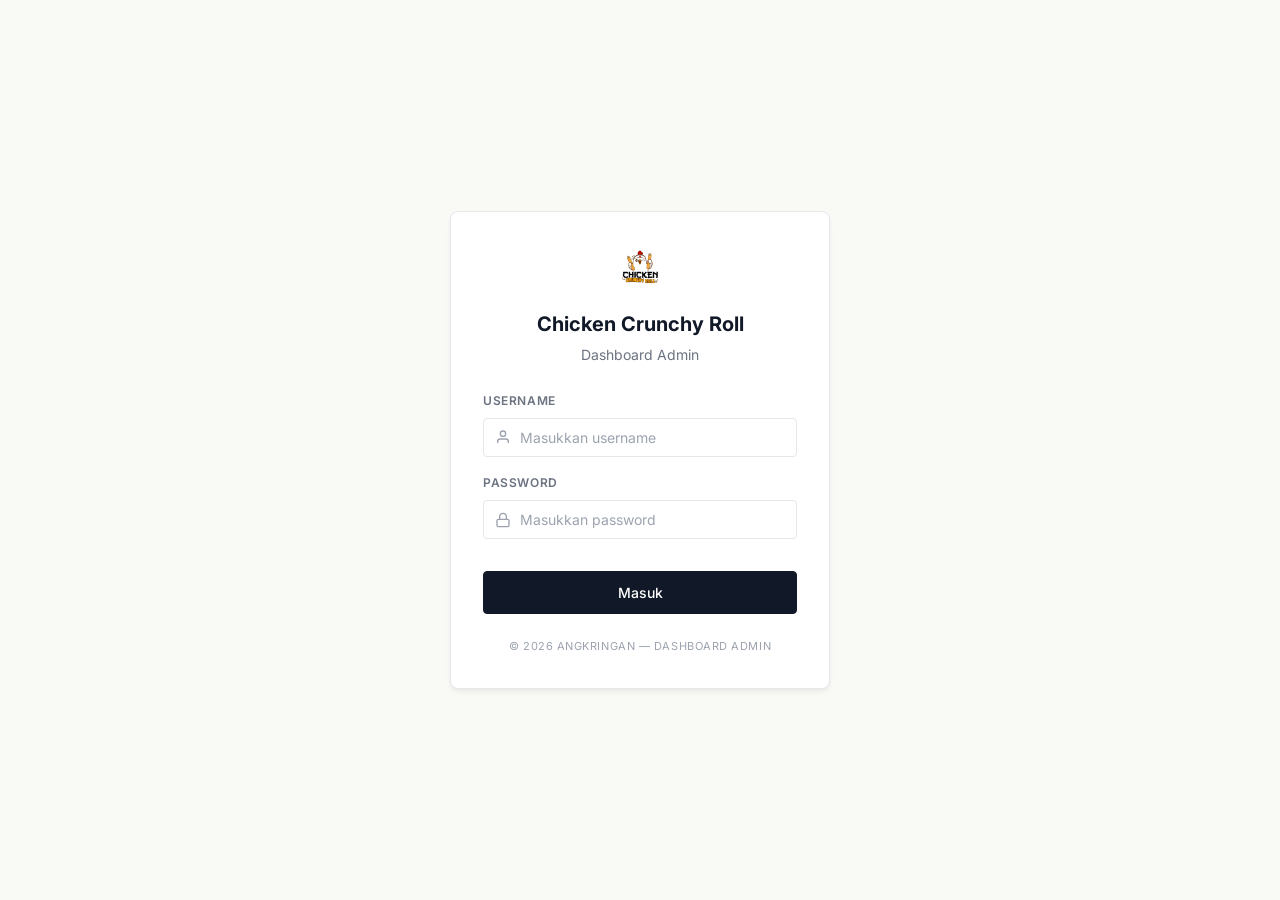
==== index.html @ a75dc0de "7 MEI" ====
<!DOCTYPE html>
<html lang="id">
<head>
    <meta charset="UTF-8">
    <meta name="viewport" content="width=device-width, initial-scale=1.0, maximum-scale=1.0">
    <meta name="description" content="Login admin dashboard Angkringan — sistem manajemen antrian dan menu">
    <title>Login — Angkringan Admin</title>
    <link rel="preconnect" href="https://fonts.googleapis.com">
    <link rel="stylesheet" href="css/main.css">
    <link rel="stylesheet" href="css/auth.css">
</head>
<body>

<div class="auth-page" id="auth-page">
    <div class="auth-card" role="main">

        <!-- Brand -->
        <div class="auth-brand">
            <div class="auth-logo" aria-hidden="true" style="background: transparent;">
                <img src="logo.jpeg" alt="Logo" style="width: 100%; height: 100%; object-fit: cover; border-radius: inherit;">
            </div>
            <h1>Chicken Crunchy Roll</h1>
            <p>Dashboard Admin</p>
        </div>

        <!-- Error message -->
        <div id="error-msg" class="error-msg hidden" role="alert">
            <svg width="16" height="16" viewBox="0 0 24 24" fill="none" stroke="currentColor" stroke-width="2">
                <circle cx="12" cy="12" r="10"/>
                <line x1="12" y1="8" x2="12" y2="12"/>
                <line x1="12" y1="16" x2="12.01" y2="16"/>
            </svg>
            <span id="error-text">Terjadi kesalahan.</span>
        </div>

        <!-- Form -->
        <form class="auth-form" id="login-form" novalidate>

            <div class="form-group">
                <label class="form-label" for="input-username">Username</label>
                <div style="position:relative;">
                    <svg class="input-icon" viewBox="0 0 24 24" fill="none" stroke="currentColor" stroke-width="2">
                        <path d="M20 21v-2a4 4 0 00-4-4H8a4 4 0 00-4 4v2"/>
                        <circle cx="12" cy="7" r="4"/>
                    </svg>
                    <input
                        type="text"
                        id="input-username"
                        class="form-control"
                        placeholder="Masukkan username"
                        autocomplete="username"
                        autocapitalize="none"
                        required
                    >
                </div>
            </div>

            <div class="form-group">
                <label class="form-label" for="input-password">Password</label>
                <div style="position:relative;">
                    <svg class="input-icon" viewBox="0 0 24 24" fill="none" stroke="currentColor" stroke-width="2">
                        <rect x="3" y="11" width="18" height="11" rx="2" ry="2"/>
                        <path d="M7 11V7a5 5 0 0110 0v4"/>
                    </svg>
                    <input
                        type="password"
                        id="input-password"
                        class="form-control"
                        placeholder="Masukkan password"
                        autocomplete="current-password"
                        required
                    >
                </div>
            </div>

            <button type="submit" id="btn-login" class="btn btn-primary btn-login">
                <span id="btn-login-text">Masuk</span>
                <span id="btn-login-spinner" class="spinner hidden"></span>
            </button>

        </form>

        <div class="auth-footer">
            &copy; 2026 Angkringan &mdash; Dashboard Admin
        </div>

    </div>
</div>

<script type="module">
    import { login, redirectIfAuth, getBaseUrl } from './js/auth.js';

    // Jika sudah login, langsung redirect
    redirectIfAuth();

    const form       = document.getElementById('login-form');
    const btnText    = document.getElementById('btn-login-text');
    const btnSpinner = document.getElementById('btn-login-spinner');
    const btnLogin   = document.getElementById('btn-login');
    const errorMsg   = document.getElementById('error-msg');
    const errorText  = document.getElementById('error-text');

    function setLoading(v) {
        btnLogin.disabled = v;
        btnText.classList.toggle('hidden', v);
        btnSpinner.classList.toggle('hidden', !v);
    }

    function showError(msg) {
        errorText.textContent = msg;
        errorMsg.classList.remove('hidden');
    }

    function hideError() {
        errorMsg.classList.add('hidden');
    }

    form.addEventListener('submit', async (e) => {
        e.preventDefault();
        hideError();

        const username = document.getElementById('input-username').value.trim();
        const password = document.getElementById('input-password').value;

        if (!username || !password) {
            showError('Username dan password wajib diisi.');
            return;
        }

        setLoading(true);
        try {
            await login(username, password);
            // Redirect ke dashboard setelah login berhasil
            window.location.href = getBaseUrl() + '/pages/dashboard.html';
        } catch (err) {
            showError(err.message || 'Login gagal. Periksa kembali kredensial Anda.');
        } finally {
            setLoading(false);
        }
    });

    // Enter di field username → fokus ke password
    document.getElementById('input-username').addEventListener('keydown', e => {
        if (e.key === 'Enter') document.getElementById('input-password').focus();
    });
</script>

</body>
</html>
---- css/main.css ----
/* ============================================================
   main.css — Global Design System | Dashboard Admin Angkringan
   Palette: Bone White & Minimalist Flat | Mobile-First
   ============================================================ */

@import url('https://fonts.googleapis.com/css2?family=Inter:wght@400;500;600;700&display=swap');

/* === CSS CUSTOM PROPERTIES === */
:root {
  /* Colors - Minimalist Light Theme */
  --color-bg:          #F9F9F6;
  --color-surface:     #FFFFFF;
  --color-surface-2:   #F3F4F6;
  --color-surface-3:   #E5E7EB;
  --color-border:      #E5E7EB;

  /* Primary & Accent */
  --color-primary:       #111827;
  --color-primary-dim:   #F3F4F6;
  --color-primary-hover: #374151;

  /* Text */
  --color-text:        #111827;
  --color-text-muted:  #6B7280;
  --color-text-dim:    #9CA3AF;

  /* Status Colors */
  --color-success:     #059669;
  --color-success-dim: #D1FAE5;
  --color-warning:     #D97706;
  --color-warning-dim: #FEF3C7;
  --color-danger:      #DC2626;
  --color-danger-dim:  #FEE2E2;

  /* Typography */
  --font-base:   'Inter', sans-serif;
  --font-size-xs:   0.75rem;
  --font-size-sm:   0.875rem;
  --font-size-md:   1rem;
  --font-size-lg:   1.125rem;
  --font-size-xl:   1.25rem;
  --font-size-2xl:  1.5rem;
  --font-size-3xl:  2rem;

  /* Spacing */
  --space-1:  0.25rem;
  --space-2:  0.5rem;
  --space-3:  0.75rem;
  --space-4:  1rem;
  --space-5:  1.25rem;
  --space-6:  1.5rem;
  --space-8:  2rem;
  --space-10: 2.5rem;
  --space-12: 3rem;

  /* Radius */
  --radius-sm:   4px;
  --radius-md:   6px;
  --radius-lg:   8px;
  --radius-xl:   12px;
  --radius-full: 9999px;

  /* Shadow */
  --shadow-sm:  0 1px 2px 0 rgba(0, 0, 0, 0.05);
  --shadow-md:  0 4px 6px -1px rgba(0, 0, 0, 0.05), 0 2px 4px -1px rgba(0, 0, 0, 0.03);
  --shadow-lg:  0 10px 15px -3px rgba(0, 0, 0, 0.05), 0 4px 6px -2px rgba(0, 0, 0, 0.025);
  --shadow-primary: none;

  /* Transition */
  --transition-fast:   0.15s ease;
  --transition-normal: 0.25s ease;

  /* Bottom nav height */
  --bottom-nav-h: 60px;
}

/* === RESET === */
*, *::before, *::after {
  box-sizing: border-box;
  margin: 0;
  padding: 0;
}

html {
  font-size: 16px;
  scroll-behavior: smooth;
  -webkit-text-size-adjust: 100%;
}

body {
  font-family: var(--font-base);
  background-color: var(--color-bg);
  color: var(--color-text);
  line-height: 1.6;
  min-height: 100vh;
  -webkit-font-smoothing: antialiased;
}

a { color: inherit; text-decoration: none; }
img { max-width: 100%; display: block; }
ul, ol { list-style: none; }
button { cursor: pointer; font-family: inherit; border: none; background: none; }
input, select, textarea { font-family: inherit; }

/* === SCROLLBAR === */
::-webkit-scrollbar { width: 4px; }
::-webkit-scrollbar-track { background: var(--color-surface); }
::-webkit-scrollbar-thumb { background: var(--color-surface-3); }

/* === TYPOGRAPHY === */
h1 { font-size: var(--font-size-2xl); font-weight: 700; color: var(--color-primary); }
h2 { font-size: var(--font-size-xl);  font-weight: 600; color: var(--color-primary); }
h3 { font-size: var(--font-size-lg);  font-weight: 600; color: var(--color-primary); }
h4 { font-size: var(--font-size-md);  font-weight: 600; color: var(--color-primary); }

/* === LAYOUT === */
.page-wrapper {
  max-width: 480px;
  margin: 0 auto;
  min-height: 100vh;
  position: relative;
  background-color: var(--color-bg);
}

.content-area {
  padding: var(--space-4);
  padding-bottom: calc(var(--bottom-nav-h) + var(--space-4));
}

/* === CARD === */
.card {
  background: var(--color-surface);
  border: 1px solid var(--color-border);
  border-radius: var(--radius-md);
  padding: var(--space-4);
  box-shadow: var(--shadow-sm);
}

.card-header {
  display: flex;
  align-items: center;
  justify-content: space-between;
  margin-bottom: var(--space-3);
}

.card-title {
  font-size: var(--font-size-md);
  font-weight: 600;
  color: var(--color-text);
}

/* === BUTTONS === */
.btn {
  display: inline-flex;
  align-items: center;
  justify-content: center;
  gap: var(--space-2);
  padding: 0.625rem var(--space-4);
  border-radius: var(--radius-sm);
  font-size: var(--font-size-sm);
  font-weight: 500;
  transition: background-color var(--transition-fast), border-color var(--transition-fast);
  white-space: nowrap;
  user-select: none;
  border: 1px solid transparent;
}

.btn-primary {
  background: var(--color-primary);
  color: #fff;
  border-color: var(--color-primary);
}
.btn-primary:hover { background: var(--color-primary-hover); border-color: var(--color-primary-hover); }

.btn-ghost {
  background: transparent;
  color: var(--color-text-muted);
  border-color: var(--color-border);
}
.btn-ghost:hover { background: var(--color-surface-2); color: var(--color-text); }

.btn-danger {
  background: #fff;
  color: var(--color-danger);
  border-color: var(--color-danger);
}
.btn-danger:hover { background: var(--color-danger); color: #fff; }

.btn-success {
  background: var(--color-success);
  color: #fff;
  border-color: var(--color-success);
}
.btn-success:hover { background: #047857; border-color: #047857; }

.btn-sm   { padding: var(--space-2) var(--space-3); font-size: var(--font-size-xs); }
.btn-full { width: 100%; }
.btn-icon { padding: var(--space-2); }
.flex-1   { flex: 1; }

/* === FORM === */
.form-group { margin-bottom: var(--space-4); }

.form-label {
  display: block;
  font-size: var(--font-size-xs);
  font-weight: 600;
  text-transform: uppercase;
  color: var(--color-text-muted);
  margin-bottom: var(--space-2);
  letter-spacing: 0.05em;
}

.form-control {
  width: 100%;
  background: var(--color-surface);
  border: 1px solid var(--color-border);
  border-radius: var(--radius-sm);
  color: var(--color-text);
  padding: 0.625rem var(--space-3);
  font-size: var(--font-size-sm);
  transition: border-color var(--transition-fast);
  outline: none;
  appearance: none;
}
.form-control:focus { border-color: var(--color-primary); }
.form-control::placeholder { color: var(--color-text-dim); }

/* === BADGE === */
.badge {
  display: inline-flex;
  align-items: center;
  padding: var(--space-1) var(--space-2);
  border-radius: var(--radius-sm);
  font-size: 10px;
  font-weight: 600;
  text-transform: uppercase;
  border: 1px solid transparent;
}
.badge-makanan { background: #fff; color: var(--color-warning); border-color: var(--color-warning); }
.badge-minuman { background: #fff; color: #3b82f6; border-color: #3b82f6; }
.badge-aktif   { background: var(--color-success-dim); color: var(--color-success); }
.badge-selesai { background: var(--color-surface-3); color: var(--color-text-muted); }

/* === DIVIDER === */
.divider { height: 1px; background: var(--color-border); margin: var(--space-4) 0; }

/* === SPINNER === */
.spinner {
  width: 16px;
  height: 16px;
  border: 2px solid rgba(255,255,255,0.3);
  border-top-color: #fff;
  border-radius: 50%;
  animation: spin 0.7s linear infinite;
}
@keyframes spin { to { transform: rotate(360deg); } }

/* === PAGE HEADER === */
.page-header {
  display: flex;
  align-items: center;
  justify-content: space-between;
  padding: var(--space-4);
  position: sticky;
  top: 0;
  background: var(--color-bg);
  z-index: 100;
  border-bottom: 1px solid var(--color-border);
}
.page-header-title { font-size: var(--font-size-lg); font-weight: 700; color: var(--color-text); }

/* === BOTTOM NAV === */
.bottom-nav {
  position: fixed;
  bottom: 0;
  left: 50%;
  transform: translateX(-50%);
  width: 100%;
  max-width: 480px;
  height: var(--bottom-nav-h);
  background: var(--color-surface);
  border-top: 1px solid var(--color-border);
  display: flex;
  align-items: center;
  justify-content: space-around;
  z-index: 200;
}

.nav-item {
  display: flex;
  flex-direction: column;
  align-items: center;
  gap: 4px;
  padding: var(--space-2) var(--space-4);
  color: var(--color-text-muted);
  font-size: 10px;
  font-weight: 500;
  text-decoration: none;
  flex: 1;
}
.nav-item svg { width: 20px; height: 20px; }
.nav-item:hover { color: var(--color-text); }
.nav-item.active { color: var(--color-primary); font-weight: 600; }

/* === EMPTY STATE === */
.empty-state {
  text-align: center;
  padding: var(--space-8) var(--space-4);
  color: var(--color-text-muted);
  background: var(--color-surface);
  border: 1px dashed var(--color-border);
  border-radius: var(--radius-md);
}
.empty-state svg { width: 32px; height: 32px; margin: 0 auto var(--space-3); color: var(--color-text-dim); }
.empty-state p { font-size: var(--font-size-sm); }

/* === TOAST === */
.toast-container {
  position: fixed;
  bottom: calc(var(--bottom-nav-h) + var(--space-4));
  left: 50%;
  transform: translateX(-50%);
  z-index: 1000;
  display: flex;
  flex-direction: column;
  gap: var(--space-2);
  width: calc(100% - var(--space-8));
  max-width: 440px;
  pointer-events: none;
}

.toast {
  background: var(--color-primary);
  color: #fff;
  border-radius: var(--radius-sm);
  padding: var(--space-3) var(--space-4);
  font-size: var(--font-size-sm);
  font-weight: 500;
  display: flex;
  align-items: center;
  gap: var(--space-3);
  box-shadow: var(--shadow-md);
  animation: slideUp 0.3s ease;
  pointer-events: all;
}
.toast.success { border-left: 4px solid var(--color-success); }
.toast.error   { border-left: 4px solid var(--color-danger); }
.toast.info    { border-left: 4px solid #3b82f6; }

@keyframes slideUp {
  from { opacity: 0; transform: translateY(16px); }
  to   { opacity: 1; transform: translateY(0); }
}

/* === MODAL === */
.modal-overlay {
  position: fixed;
  inset: 0;
  background: rgba(0,0,0,0.5);
  z-index: 500;
  display: flex;
  align-items: flex-end;
  justify-content: center;
  opacity: 0;
  pointer-events: none;
  transition: opacity var(--transition-fast);
}
.modal-overlay.open {
  opacity: 1;
  pointer-events: all;
}
.modal {
  background: var(--color-surface);
  border-radius: var(--radius-lg) var(--radius-lg) 0 0;
  width: 100%;
  max-width: 480px;
  padding: var(--space-5);
  max-height: 90vh;
  overflow-y: auto;
  transform: translateY(100%);
  transition: transform var(--transition-normal);
  box-shadow: var(--shadow-lg);
}
.modal-overlay.open .modal { transform: translateY(0); }

.modal-header {
  display: flex;
  justify-content: space-between;
  align-items: center;
  margin-bottom: var(--space-5);
  padding-bottom: var(--space-3);
  border-bottom: 1px solid var(--color-border);
}
.modal-title { font-size: var(--font-size-md); font-weight: 700; color: var(--color-text); }
.modal-close {
  background: transparent;
  border: none;
  width: 28px;
  height: 28px;
  display: flex;
  align-items: center;
  justify-content: center;
  color: var(--color-text-muted);
  cursor: pointer;
}
.modal-close:hover { color: var(--color-danger); }

/* === UTILITY === */
.text-muted    { color: var(--color-text-muted); }
.text-primary  { color: var(--color-primary); }
.text-sm       { font-size: var(--font-size-sm); }
.text-xs       { font-size: var(--font-size-xs); }
.text-center   { text-align: center; }
.font-bold     { font-weight: 700; }
.font-semibold { font-weight: 600; }
.flex          { display: flex; }
.flex-col      { flex-direction: column; }
.items-center  { align-items: center; }
.justify-between { justify-content: space-between; }
.gap-2  { gap: var(--space-2); }
.gap-3  { gap: var(--space-3); }
.gap-4  { gap: var(--space-4); }
.mb-2   { margin-bottom: var(--space-2); }
.mb-3   { margin-bottom: var(--space-3); }
.mb-4   { margin-bottom: var(--space-4); }
.mt-2   { margin-top: var(--space-2); }
.mt-4   { margin-top: var(--space-4); }
.w-full { width: 100%; }
.hidden { display: none !important; }
.rupiah { font-variant-numeric: tabular-nums; }

/* === RESPONSIVE === */
@media (min-width: 480px) {
  .page-wrapper {
    border-left: 1px solid var(--color-border);
    border-right: 1px solid var(--color-border);
    box-shadow: var(--shadow-sm);
  }
}
---- css/auth.css ----
/* ============================================================
   auth.css — Halaman Login
   ============================================================ */

.auth-page {
  min-height: 100vh;
  display: flex;
  align-items: center;
  justify-content: center;
  background: var(--color-bg);
  padding: var(--space-6);
}

.auth-card {
  background: var(--color-surface);
  border: 1px solid var(--color-border);
  border-radius: var(--radius-lg);
  padding: var(--space-8);
  width: 100%;
  max-width: 380px;
  box-shadow: var(--shadow-md);
}

.auth-brand {
  text-align: center;
  margin-bottom: var(--space-6);
}

.auth-logo {
  width: 48px;
  height: 48px;
  background: var(--color-primary);
  border-radius: var(--radius-sm);
  display: flex;
  align-items: center;
  justify-content: center;
  margin: 0 auto var(--space-4);
}
.auth-logo svg { width: 24px; height: 24px; color: #fff; }

.auth-brand h1 {
  font-size: var(--font-size-xl);
  font-weight: 700;
  color: var(--color-text);
  margin-bottom: var(--space-1);
}
.auth-brand p { font-size: var(--font-size-sm); color: var(--color-text-muted); }

.auth-form .form-group { position: relative; }

.auth-form .input-icon {
  position: absolute;
  left: var(--space-3);
  top: 50%;
  transform: translateY(-50%);
  color: var(--color-text-dim);
  pointer-events: none;
  width: 16px;
  height: 16px;
}

.auth-form .form-control {
  padding-left: calc(var(--space-3) + 16px + var(--space-2));
}

.btn-login {
  width: 100%;
  padding: 0.75rem;
  font-size: var(--font-size-sm);
  margin-top: var(--space-4);
}
.btn-login:disabled { opacity: 0.7; cursor: not-allowed; }

.auth-footer {
  text-align: center;
  margin-top: var(--space-6);
  font-size: 11px;
  color: var(--color-text-dim);
  text-transform: uppercase;
  letter-spacing: 0.05em;
}

.error-msg {
  background: var(--color-danger-dim);
  border: 1px solid var(--color-danger);
  border-radius: var(--radius-sm);
  color: var(--color-danger);
  padding: var(--space-2) var(--space-3);
  font-size: var(--font-size-sm);
  margin-bottom: var(--space-4);
  display: flex;
  align-items: center;
  gap: var(--space-2);
}
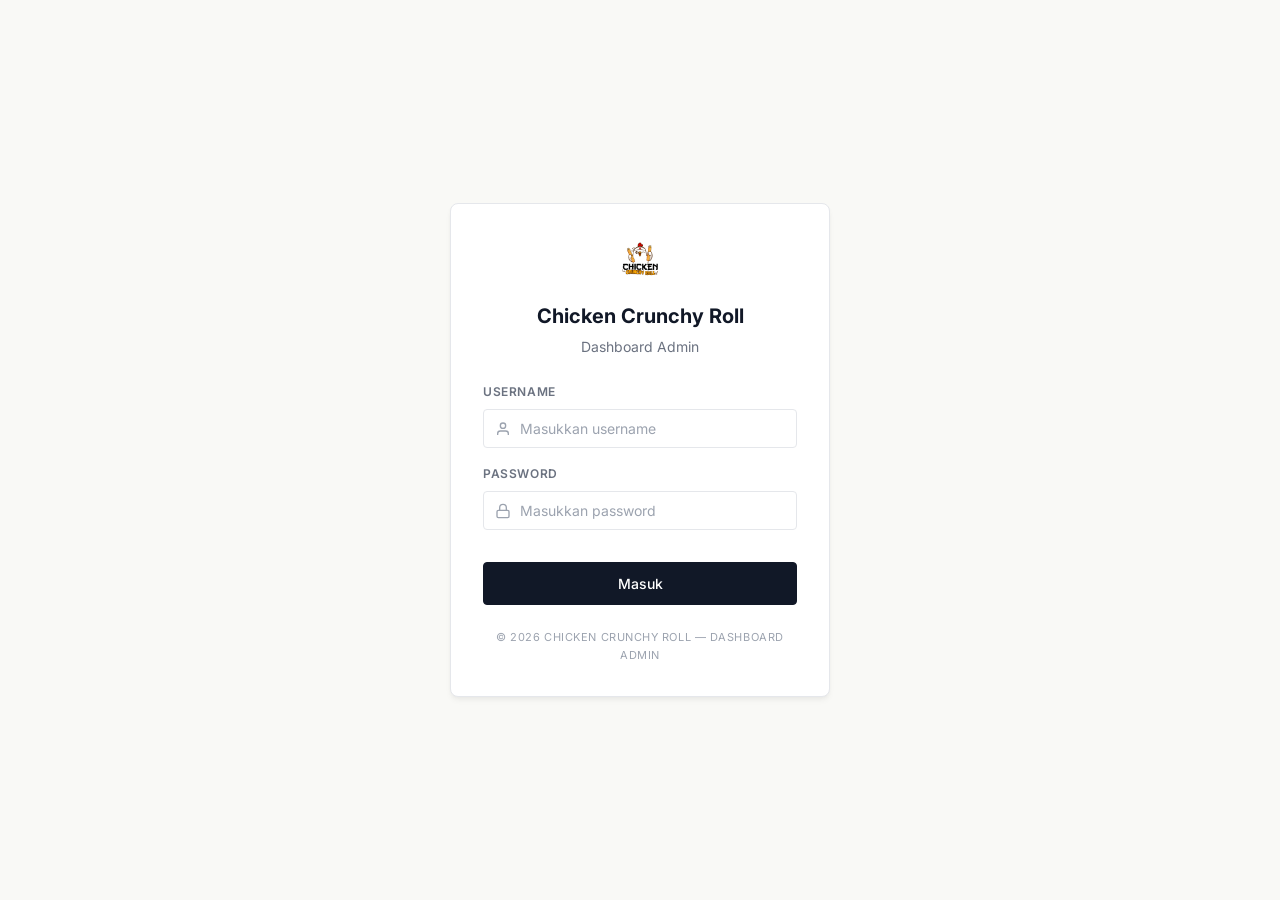
==== commit 1cf69c2a: "7 MEI" ====
--- a/index.html
+++ b/index.html
@@ -81,7 +81,7 @@
         </form>
 
         <div class="auth-footer">
-            &copy; 2026 Angkringan &mdash; Dashboard Admin
+            &copy; 2026 Chicken Crunchy Roll &mdash; Dashboard Admin
         </div>
 
     </div>
